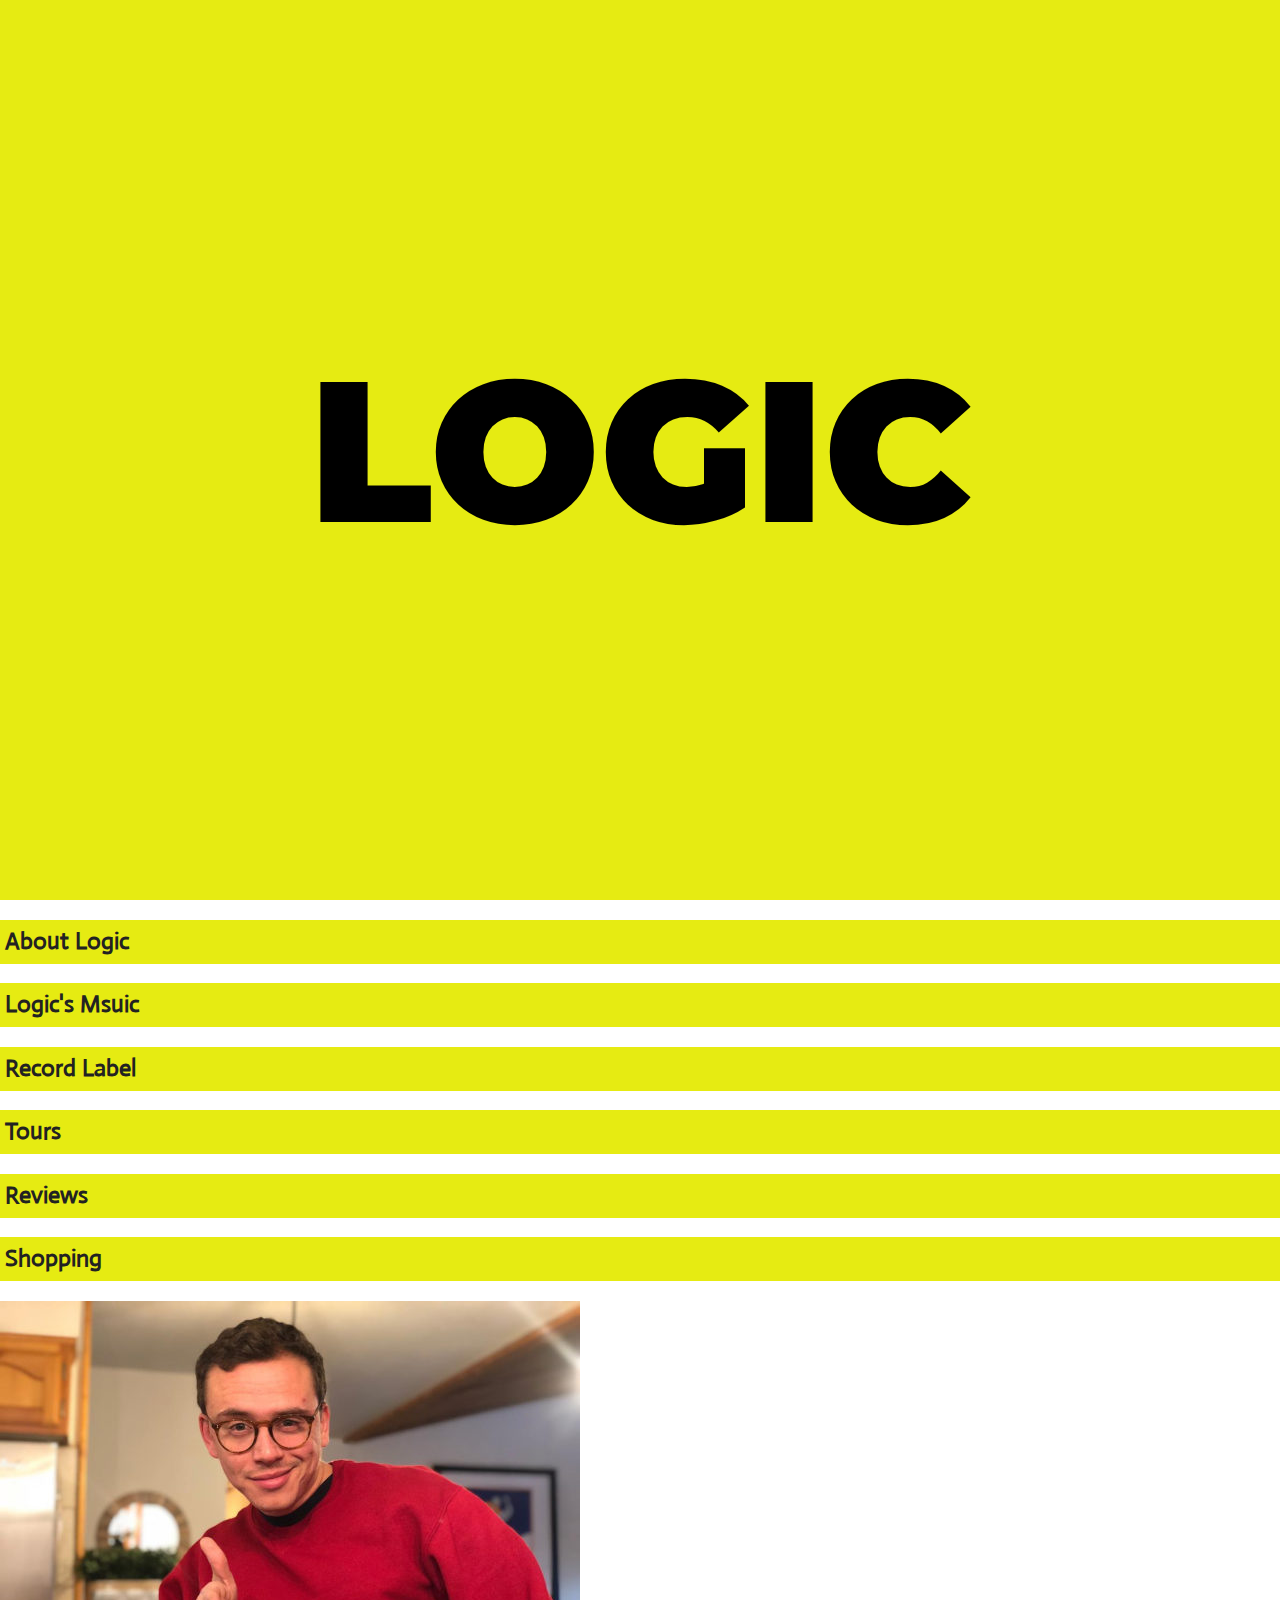
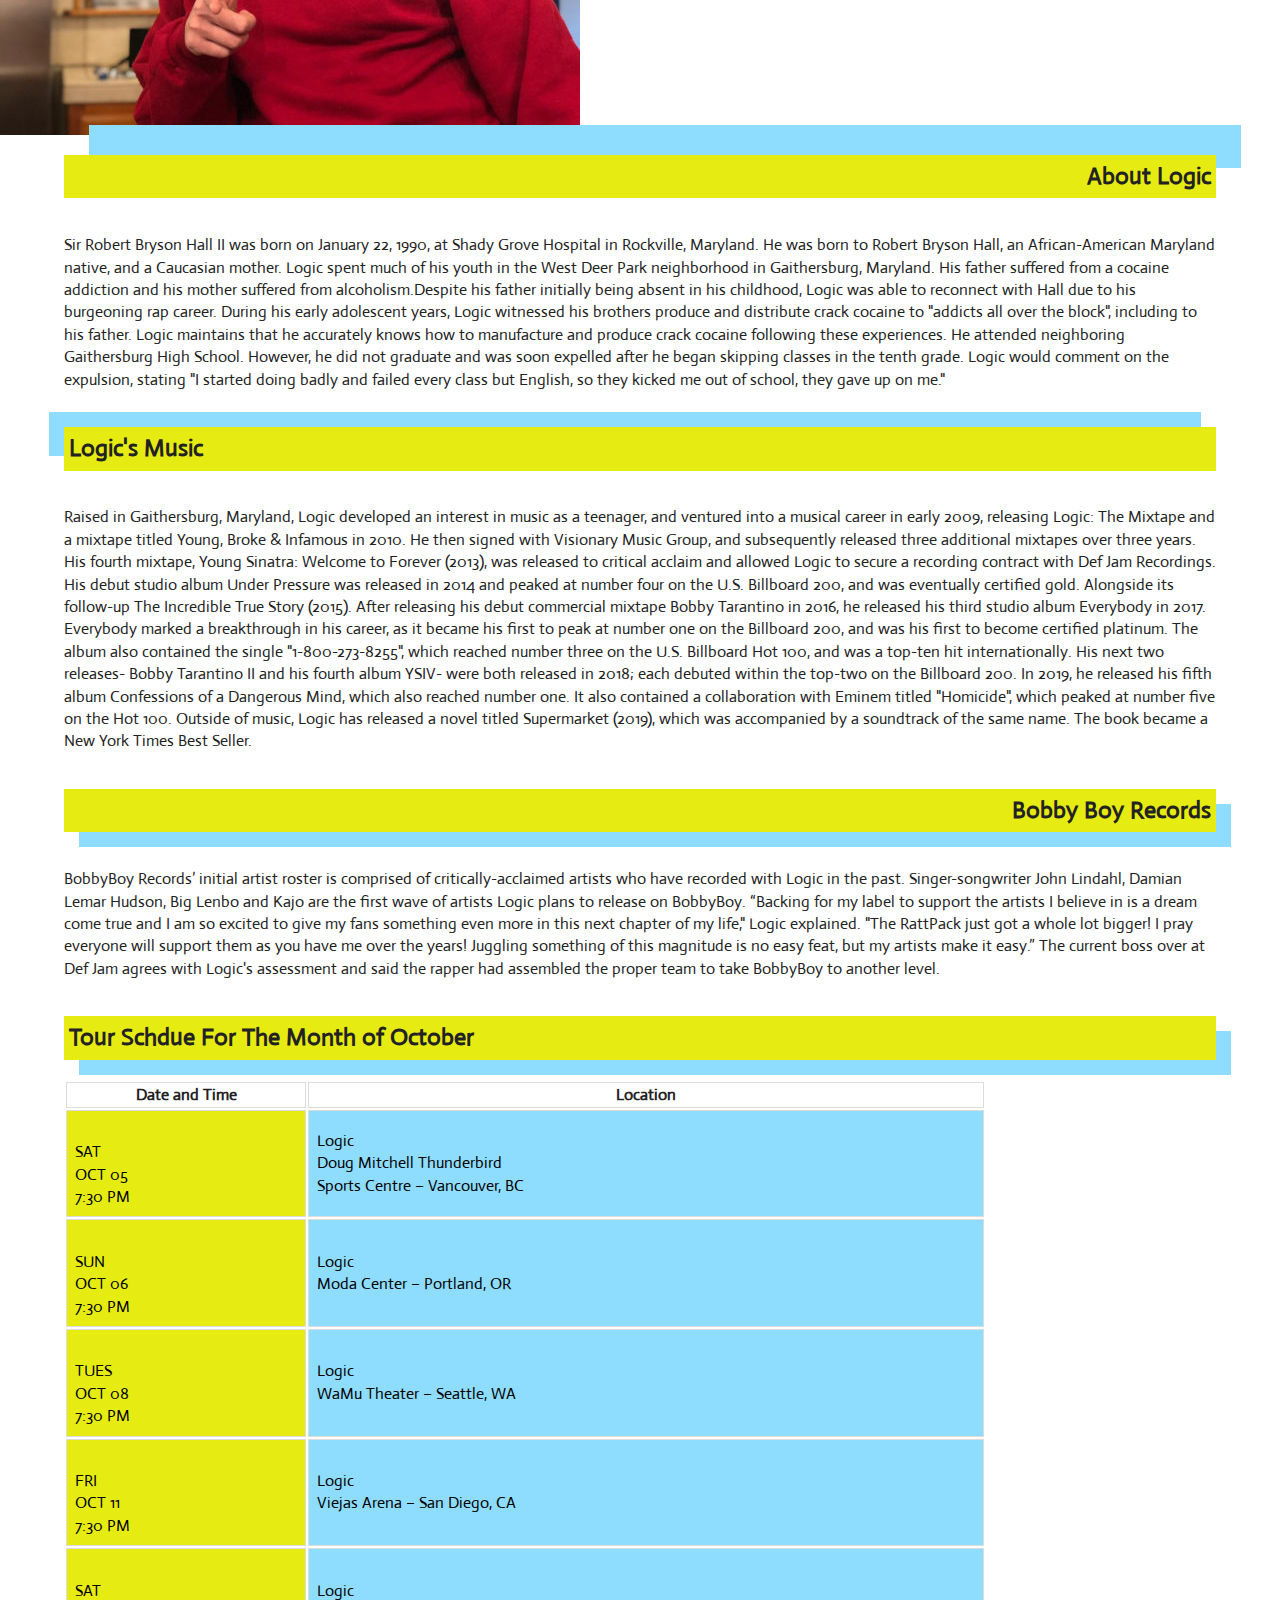
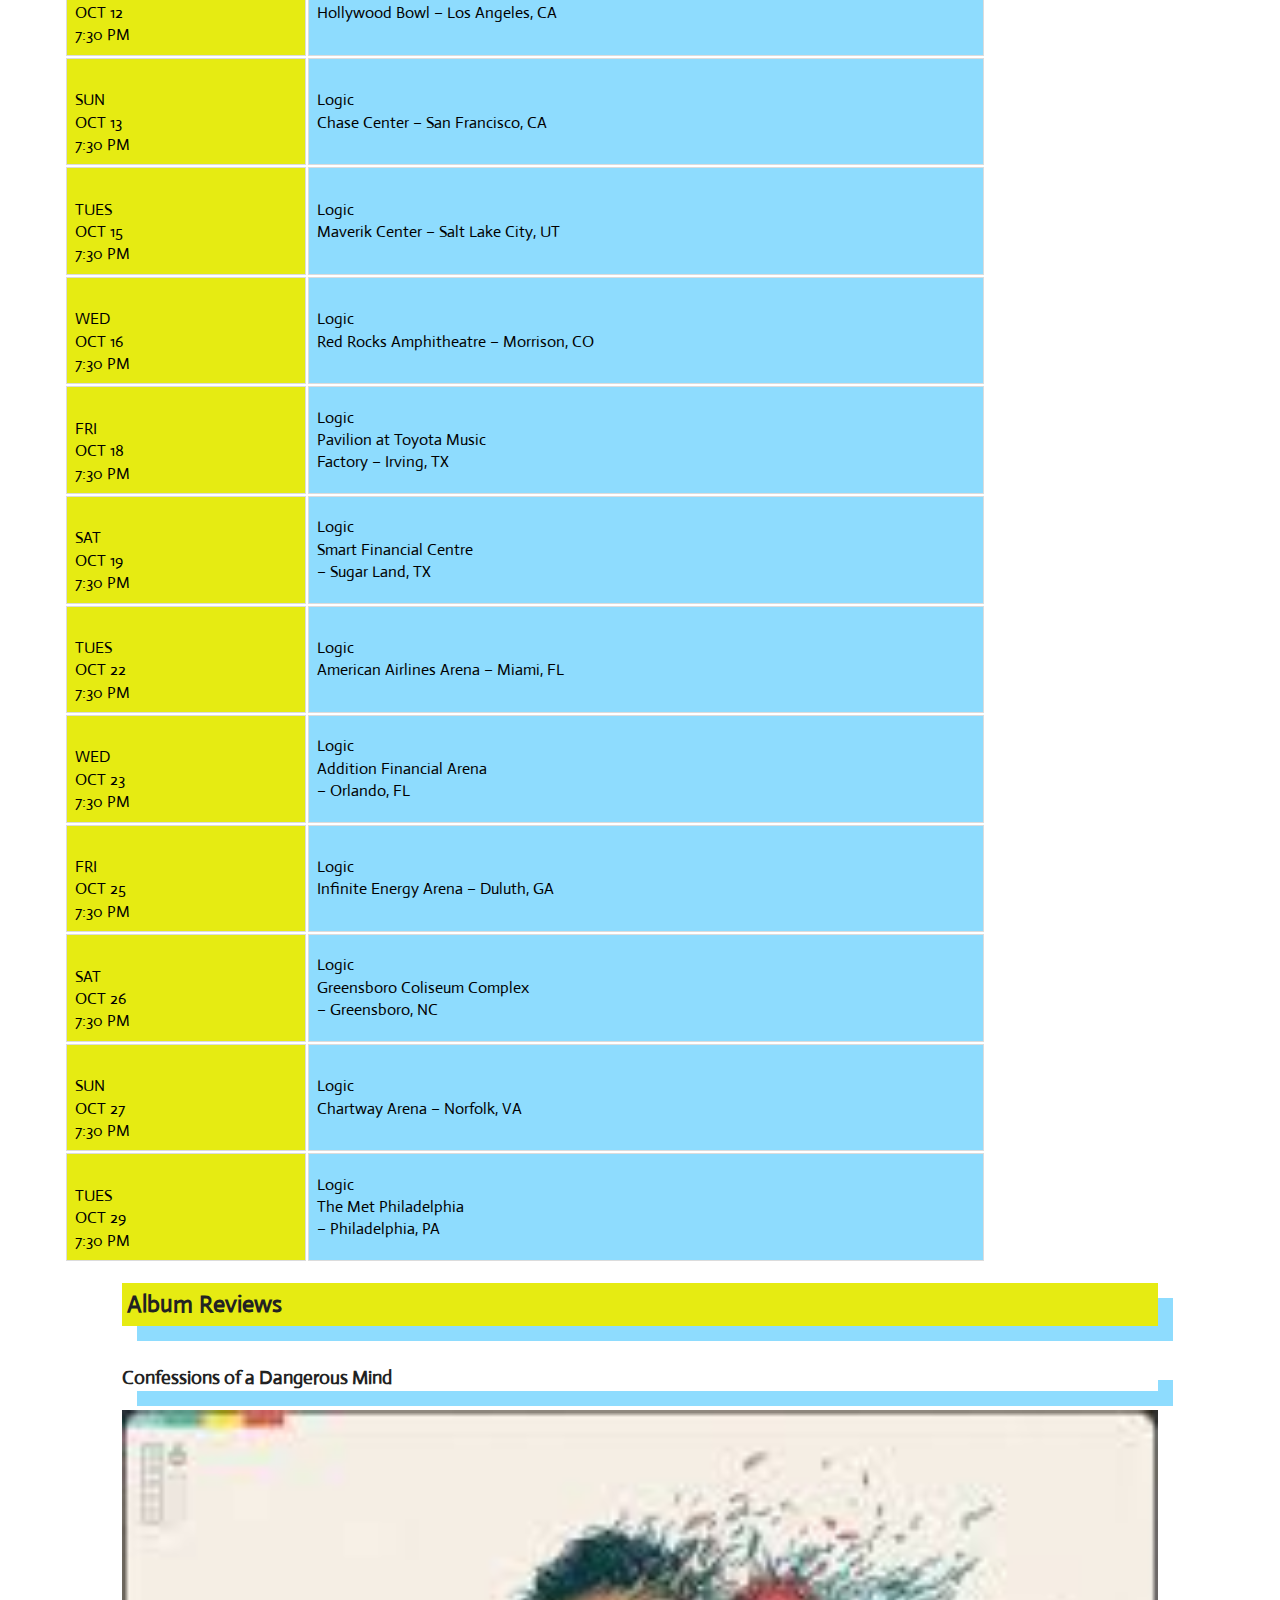
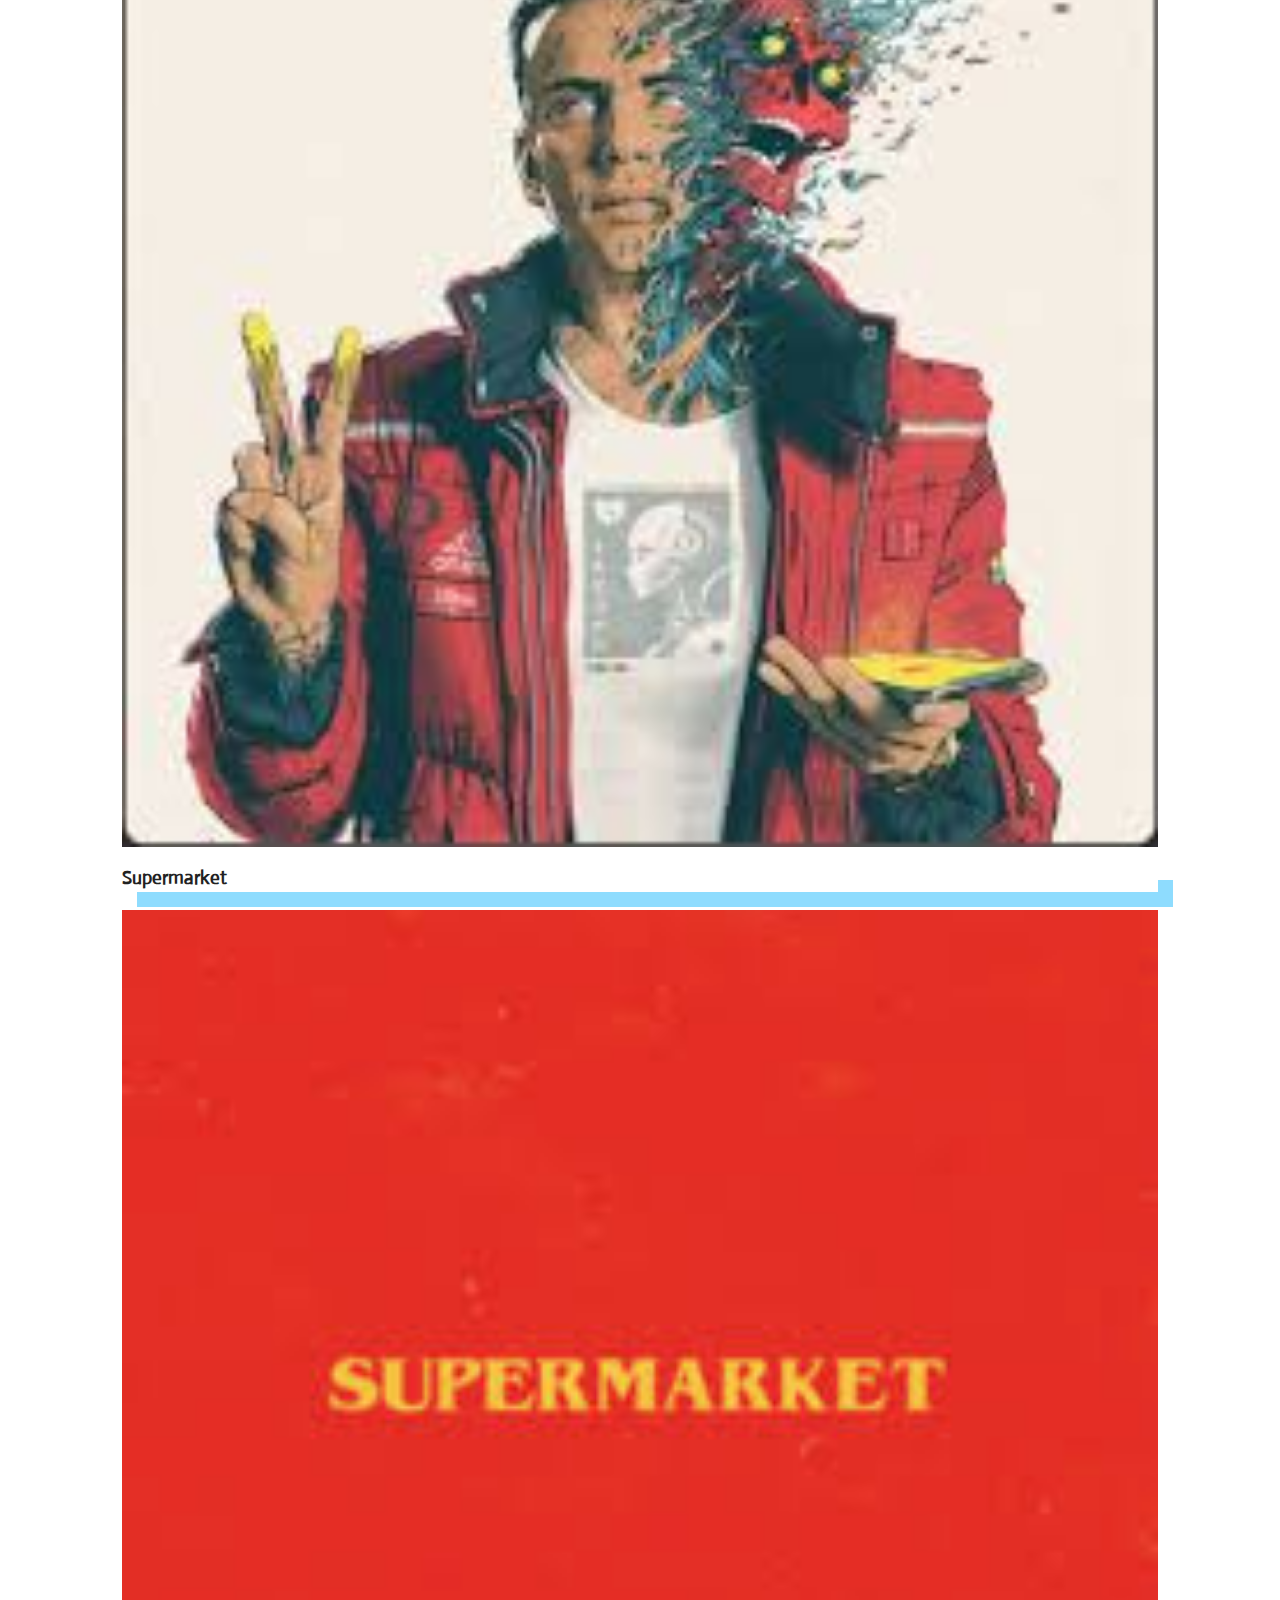
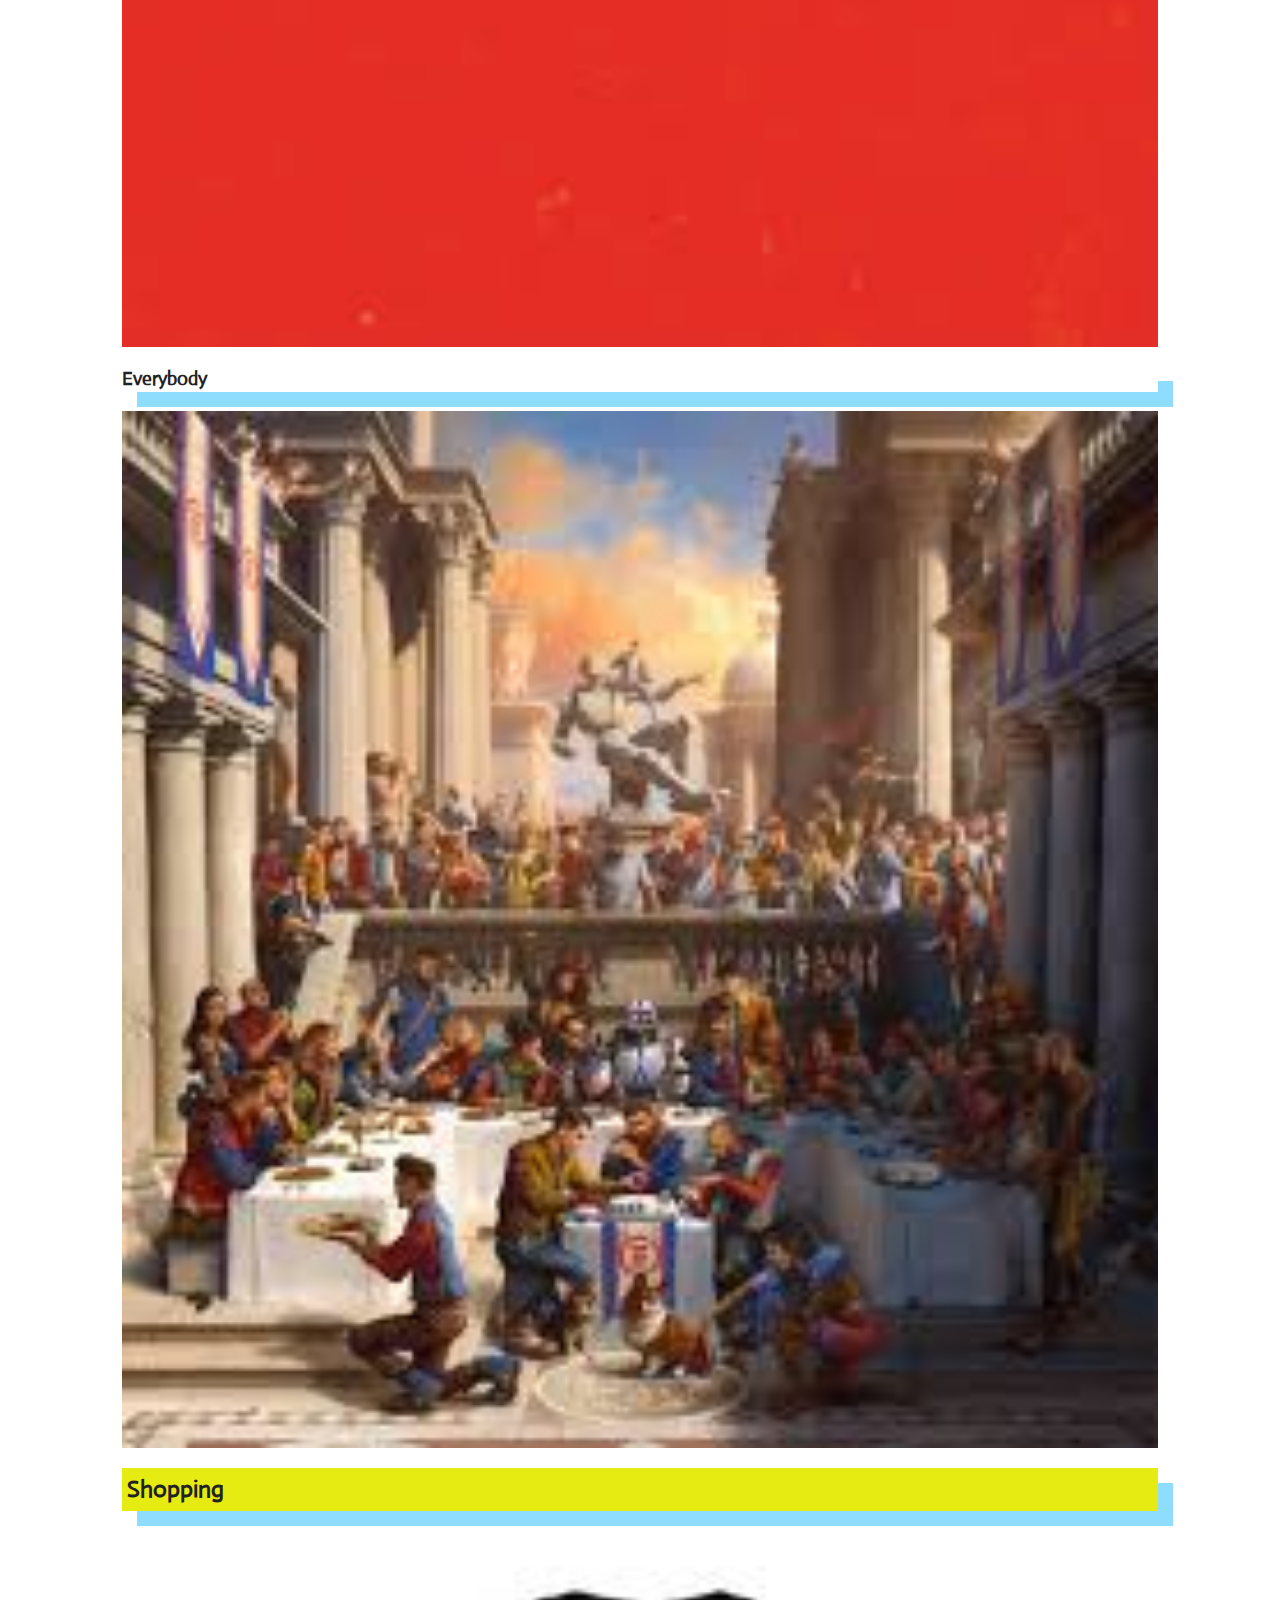
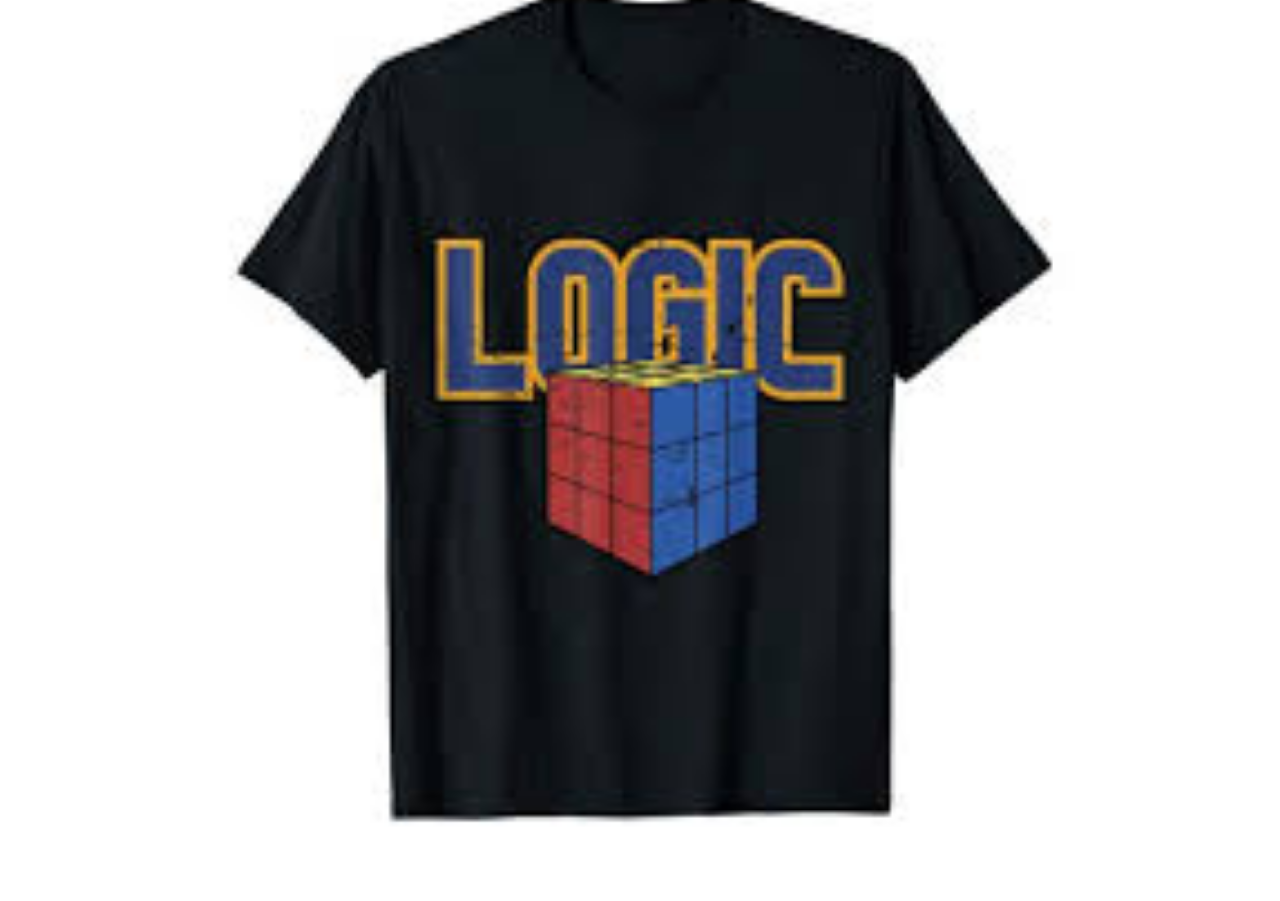
==== Music Coding_Thornsberry/index.html @ 719ff04a "New Changes 10/30" ====
<!doctype html>
<html class="no-js" lang="">

<head>
  <meta charset="utf-8">
  <title></title>
  <meta name="description" content="">
  <meta name="viewport" content="width=device-width, initial-scale=1">

  <link rel="manifest" href="site.webmanifest">
  <link rel="apple-touch-icon" href="icon.png">
  <!-- Place favicon.ico in the root directory -->

  <link rel="stylesheet" href="css/normalize.css">
  <link rel="stylesheet" href="css/main.css">
  <link href="https://fonts.googleapis.com/css?family=Montserrat:300,400,500,700,900&display=swap" rel="stylesheet">
<link href="https://fonts.googleapis.com/css?family=Actor|Montserrat:400,900&display=swap" rel="stylesheet">

</head>

<body>

<section class="hero">
  <h1>LOGIC</h1>
</section>

<section class="links">
    <h2>About Logic</h2>
    <h2>Logic's Msuic</h2>
    <h2>Record Label</h2>
    <h2>Tours</h2>
    <h2>Reviews</h2>
    <h2>Shopping</h2>
    <img src= "img/Photo_Logic.jpg"/>

<section class="about">
  <h2 class="logicshadow3">About Logic</h2>

  <p> Sir Robert Bryson Hall II was born on January 22, 1990, at Shady Grove Hospital in Rockville, Maryland. He was born to Robert Bryson Hall, an African-American Maryland native, and a Caucasian mother. Logic spent much of his youth in the West Deer Park neighborhood in Gaithersburg, Maryland. His father suffered from a cocaine addiction and his mother suffered from alcoholism.Despite his father initially being absent in his childhood, Logic was able to reconnect with Hall due to his burgeoning rap career. During his early adolescent years, Logic witnessed his brothers produce and distribute crack cocaine to "addicts all over the block", including to his father. Logic maintains that he accurately knows how to manufacture and produce crack cocaine following these experiences. He attended neighboring Gaithersburg High School. However, he did not graduate and was soon expelled after he began skipping classes in the tenth grade. Logic would comment on the expulsion, stating "I started doing badly and failed every class but English, so they kicked me out of school, they gave up on me."

  </p>

</section>


<section class="music">

  <h2 class="logicshadow2">Logic's Music</h2>

  <p>Raised in Gaithersburg, Maryland, Logic developed an interest in music as a teenager, and ventured into a musical career in early 2009, releasing Logic: The Mixtape and a mixtape titled Young, Broke & Infamous in 2010. He then signed with Visionary Music Group, and subsequently released three additional mixtapes over three years. His fourth mixtape, Young Sinatra: Welcome to Forever (2013), was released to critical acclaim and allowed Logic to secure a recording contract with Def Jam Recordings. His debut studio album Under Pressure was released in 2014 and peaked at number four on the U.S. Billboard 200, and was eventually certified gold. Alongside its follow-up The Incredible True Story (2015). After releasing his debut commercial mixtape Bobby Tarantino in 2016, he released his third studio album Everybody in 2017.
  Everybody marked a breakthrough in his career, as it became his first to peak at number one on the Billboard 200, and was his first to become certified platinum. The album also contained the single "1-800-273-8255", which reached number three on the U.S. Billboard Hot 100, and was a top-ten hit internationally. His next two releases- Bobby Tarantino II and his fourth album YSIV- were both released in 2018; each debuted within the top-two on the Billboard 200.
  In 2019, he released his fifth album Confessions of a Dangerous Mind, which also reached number one. It also contained a collaboration with Eminem titled "Homicide", which peaked at number five on the Hot 100.
  Outside of music, Logic has released a novel titled Supermarket (2019), which was accompanied by a soundtrack of the same name. The book became a New York Times Best Seller.

  </p>

</section>

<section class="record_lable">
  <h2 class="logicshadow">Bobby Boy Records</h2>

  <p>BobbyBoy Records’ initial artist roster is comprised of critically-acclaimed artists who have recorded with Logic in the past.
  Singer-songwriter John Lindahl, Damian Lemar Hudson, Big Lenbo and Kajo are the first wave of artists Logic plans to release on BobbyBoy.
  “Backing for my label to support the artists I believe in is a dream come true and I am so excited to give my fans something even more in this next chapter of my life," Logic explained. "The RattPack just got a whole lot bigger! I pray everyone will support them as you have me over the years! Juggling something of this magnitude is no easy feat, but my artists make it easy.”
  The current boss over at Def Jam agrees with Logic's assessment and said the rapper had assembled the proper team to take BobbyBoy to another level.

  </p>

  </section>

<section class="tours">
  <h2 class="logicshadow">Tour Schdue For The Month of October</h2>

  <html>
  <style>
  table, table td, table th{
  border:1px solid rgba(220,220,220,1);
  }
  </style>
  <body>

  <table>
   <tr>
    <th>Date and Time</th>
    <th>Location</th>
  </tr>

   <tr>
    <td class="yellow_column"><br/>
    SAT<br/>
    OCT 05<br/>
    7:30 PM</td>
    <td class="blue_column">Logic<br/>
    Doug Mitchell Thunderbird<br/>
    Sports Centre – Vancouver, BC</td>
   </tr>

   <tr>
    <td class="yellow_column"><br/>
    SUN<br/>
    OCT 06<br/>
    7:30 PM</td>
    <td class="blue_column">Logic<br/>
    Moda Center – Portland, OR<br/>
    </td>
   </tr>

   <tr>
    <td class="yellow_column"><br/>
    TUES<br/>
    OCT 08<br/>
    7:30 PM</td>
    <td class="blue_column">Logic<br/>
    WaMu Theater – Seattle, WA<br/>
    </td>
   </tr>

    <tr>
     <td class="yellow_column"><br/>
     FRI<br/>
     OCT 11<br/>
     7:30 PM</td>
     <td class="blue_column">Logic<br/>
     Viejas Arena – San Diego, CA<br/>
     </td>
    </tr>

    <tr>
     <td class="yellow_column"><br/>
     SAT<br/>
     OCT 12<br/>
     7:30 PM</td>
     <td class="blue_column">Logic<br/>
     Hollywood Bowl – Los Angeles, CA<br/>
     </td>
    </tr>

    <tr>
     <td class="yellow_column"><br/>
     SUN<br/>
     OCT 13<br/>
     7:30 PM</td>
     <td class="blue_column">Logic<br/>
     Chase Center – San Francisco, CA<br/>
     </td>
    </tr>

    <tr>
     <td class="yellow_column"><br/>
     TUES<br/>
     OCT 15<br/>
     7:30 PM</td>
     <td class="blue_column">Logic<br/>
     Maverik Center – Salt Lake City, UT<br/>
     </td>
    </tr>

    <tr>
     <td class="yellow_column"><br/>
     WED<br/>
     OCT 16<br/>
     7:30 PM</td>
     <td class="blue_column">Logic<br/>
     Red Rocks Amphitheatre – Morrison, CO<br/>
     </td>
    </tr>

    <tr>
     <td class="yellow_column"><br/>
     FRI<br/>
     OCT 18<br/>
     7:30 PM</td>
     <td class="blue_column">Logic<br/>
     Pavilion at Toyota Music<br/>
     Factory – Irving, TX</td>
    </tr>

    <tr>
     <td class="yellow_column"><br/>
     SAT<br/>
     OCT 19<br/>
     7:30 PM</td>
     <td class="blue_column">Logic<br/>
     Smart Financial Centre<br/>
     – Sugar Land, TX</td>
    </tr>

    <tr>
     <td class="yellow_column"><br/>
     TUES<br/>
     OCT 22<br/>
     7:30 PM</td>
     <td class="blue_column">Logic<br/>
     American Airlines Arena – Miami, FL<br/>
     </td>
    </tr>

    <tr>
     <td class="yellow_column"><br/>
     WED<br/>
     OCT 23<br/>
     7:30 PM</td>
     <td class="blue_column">Logic<br/>
     Addition Financial Arena<br/>
     – Orlando, FL</td>
    </tr>

    <tr>
     <td class="yellow_column"><br/>
     FRI<br/>
     OCT 25<br/>
     7:30 PM</td>
     <td class="blue_column">Logic<br/>
     Infinite Energy Arena – Duluth, GA<br/>
     </td>
    </tr>

    <tr>
     <td class="yellow_column"><br/>
     SAT<br/>
     OCT 26<br/>
     7:30 PM</td>
     <td class="blue_column">Logic<br/>
     Greensboro Coliseum Complex<br/>
     – Greensboro, NC</td>
    </tr>

    <tr>
     <td class="yellow_column"><br/>
     SUN<br/>
     OCT 27<br/>
     7:30 PM</td>
     <td class="blue_column">Logic<br/>
     Chartway Arena – Norfolk, VA<br/>
     </td>
    </tr>

    <tr>
     <td class="yellow_column"><br/>
     TUES<br/>
     OCT 29<br/>
     7:30 PM</td>
     <td class="blue_column">Logic<br/>
     The Met Philadelphia<br/>
      – Philadelphia, PA</td>
    </tr>




  </table>

  </body>
  </html>




<section class="ablum_reviews">

  <h2 class="logicshadow">Album Reviews</h2>

      <h3 class="logicshadow"> Confessions of a Dangerous Mind </h3>
      <img src= "img/Homicide_Album.jpg"/>

      <h3 class="logicshadow"> Supermarket </h3>
      <img src= "img/Supermarket_Album.jpg"/>

      <h3 class="logicshadow"> Everybody </h3>
      <img src= "img/Everybody_Album.jpg"/>

</section>

<section class="shopping">

  <h2 class="logicshadow"> Shopping </h2>
        <img src= "img/Cube.jpg"/>

</section>


  <script src="js/vendor/modernizr-3.7.1.min.js"></script>
  <script src="https://code.jquery.com/jquery-3.4.1.min.js" integrity="sha256-CSXorXvZcTkaix6Yvo6HppcZGetbYMGWSFlBw8HfCJo=" crossorigin="anonymous"></script>
  <script>window.jQuery || document.write('<script src="js/vendor/jquery-3.4.1.min.js"><\/script>')</script>
  <script src="js/plugins.js"></script>
  <script src="js/main.js"></script>

</body>

</html>
---- Music Coding_Thornsberry/css/main.css ----
/*! HTML5 Boilerplate v7.2.0 | MIT License | https://html5boilerplate.com/ */

/* main.css 2.0.0 | MIT License | https://github.com/h5bp/main.css#readme */
/*
 * What follows is the result of much research on cross-browser styling.
 * Credit left inline and big thanks to Nicolas Gallagher, Jonathan Neal,
 * Kroc Camen, and the H5BP dev community and team.
 */

/* ==========================================================================
   Base styles: opinionated defaults
   ========================================================================== */

html {
  color: #222;
  font-size: 1em;
  line-height: 1.4;
}

/*
 * Remove text-shadow in selection highlight:
 * https://twitter.com/miketaylr/status/12228805301
 *
 * Vendor-prefixed and regular ::selection selectors cannot be combined:
 * https://stackoverflow.com/a/16982510/7133471
 *
 * Customize the background color to match your design.
 */

::-moz-selection {
  background: #b3d4fc;
  text-shadow: none;
}

::selection {
  background: #b3d4fc;
  text-shadow: none;
}

/*
 * A better looking default horizontal rule
 */

hr {
  display: block;
  height: 1px;
  border: 0;
  border-top: 1px solid #ccc;
  margin: 1em 0;
  padding: 0;
}

/*
 * Remove the gap between audio, canvas, iframes,
 * images, videos and the bottom of their containers:
 * https://github.com/h5bp/html5-boilerplate/issues/440
 */

audio,
canvas,
iframe,
img,
svg,
video {
  vertical-align: middle;
}

/*
 * Remove default fieldset styles.
 */

fieldset {
  border: 0;
  margin: 0;
  padding: 0;
}

/*
 * Allow only vertical resizing of textareas.
 */

textarea {
  resize: vertical;
}

/* ==========================================================================
   Browser Upgrade Prompt
   ========================================================================== */

.browserupgrade {
  margin: 0.2em 0;
  background: #ccc;
  color: #000;
  padding: 0.2em 0;
}

/* ==========================================================================
   Author's custom styles
   ========================================================================== */

body{
  font-family: 'Actor', sans-serif;
}

h2{
  background-color: #E6EB12;
  padding: 5px;
}

.logicshadow{
  box-shadow: 15px 15px rgba(142,220,254,1);
}

.logicshadow2{
  box-shadow: -15px -15px rgba(142,220,254,1);
}

.logicshadow3{
  box-shadow: 25px -30px rgba(142,220,254,1);
}


   .hero{
     height: 100vh;
     width: 100%;
     background-color: #E6EB12;
     display: flex;
     justify-content: center;
     align-items: center;
   }

   .hero h1{
     font-family: 'Montserrat', sans-serif;
     font-weight: 900 !important;
     font-size: 200px;
     color: #000;
   }

   .about{
     width: 90%;
     display: flex;
     align-items: right;
     margin: 0 auto;
     flex-direction: column;
   }

    .about h2{
      font-family: 'Actor', Regular;
      font-size: 70px
      color:#000;
      text-align: right;
    }

    .music h2{
      font-family: 'Actor', Regular;
      font-size: 70px
      color:#000;
      text-align: left;

    }

    .music{
      width: 90%;
      display: flex;
      align-items: left;
      margin: 0 auto;
      flex-direction: column;
    }

    .record_lable h2{
      font-family: 'Actor', Regular;
      font-size: 70px
      color:#000;
      text-align: right;

    }

    .record_lable{
      width: 90%;
      display: flex;
      align-items: right;
      margin: 0 auto;
      flex-direction: column;
    }


    .tours h2{
      font-family: 'Actor', Regular;
      font-size: 70px
      color:#000;
      text-align: left;

    }

    .tours{
      width: 90%;
      display: flex;
      align-items: left;
      margin: 0 auto;
      flex-direction: column;
    }

    table{
      width: 80%;
      border: none;

    }
    tr{
      padding: 8px;
    }
    td{
       padding: 8px;
       font-size: 16px;
       color: #000;
       border: none;
     }
     .yellow_column{
       background-color: #E6EB12;
     }
     .blue_column{
       background-color: #8EDCFE;
     }

     .ablumreviews h2{
      font-family: 'Actor', Regular;
      font-size: 70px
      color:#000;
      text-align: right;

    }

    .ablum_reviews{
      width: 90%;
      display: flex;
      align-items: right;
      margin: 0 auto;
      flex-direction: column;
    }

    .shopping h2{
      font-family: 'Actor', Regular;
      font-size: 70px
      color:#000;
      text-align: left;

    }

    .shopping{
      width: 90%;
      display: flex;
      align-items: left;
      margin: 0 auto;
      flex-direction: column;
    }

    table{
    border: 0px !important;
    }




/* ==========================================================================
   Helper classes
   ========================================================================== */

/*
 * Hide visually and from screen readers
 */

.hidden {
  display: none !important;
}

/*
* Hide only visually, but have it available for screen readers:
* https://snook.ca/archives/html_and_css/hiding-content-for-accessibility
*
* 1. For long content, line feeds are not interpreted as spaces and small width
*    causes content to wrap 1 word per line:
*    https://medium.com/@jessebeach/beware-smushed-off-screen-accessible-text-5952a4c2cbfe
*/

.sr-only {
  border: 0;
  clip: rect(0, 0, 0, 0);
  height: 1px;
  margin: -1px;
  overflow: hidden;
  padding: 0;
  position: absolute;
  white-space: nowrap;
  width: 1px;
  /* 1 */
}

/*
* Extends the .sr-only class to allow the element
* to be focusable when navigated to via the keyboard:
* https://www.drupal.org/node/897638
*/

.sr-only.focusable:active,
.sr-only.focusable:focus {
  clip: auto;
  height: auto;
  margin: 0;
  overflow: visible;
  position: static;
  white-space: inherit;
  width: auto;
}

/*
* Hide visually and from screen readers, but maintain layout
*/

.invisible {
  visibility: hidden;
}

/*
* Clearfix: contain floats
*
* For modern browsers
* 1. The space content is one way to avoid an Opera bug when the
*    `contenteditable` attribute is included anywhere else in the document.
*    Otherwise it causes space to appear at the top and bottom of elements
*    that receive the `clearfix` class.
* 2. The use of `table` rather than `block` is only necessary if using
*    `:before` to contain the top-margins of child elements.
*/

.clearfix:before,
.clearfix:after {
  content: " ";
  /* 1 */
  display: table;
  /* 2 */
}

.clearfix:after {
  clear: both;
}

/* ==========================================================================
   EXAMPLE Media Queries for Responsive Design.
   These examples override the primary ('mobile first') styles.
   Modify as content requires.
   ========================================================================== */

@media only screen and (min-width: 35em) {
  /* Style adjustments for viewports that meet the condition */
}

@media print,
  (-webkit-min-device-pixel-ratio: 1.25),
  (min-resolution: 1.25dppx),
  (min-resolution: 120dpi) {
  /* Style adjustments for high resolution devices */
}

/* ==========================================================================
   Print styles.
   Inlined to avoid the additional HTTP request:
   https://www.phpied.com/delay-loading-your-print-css/
   ========================================================================== */

@media print {
  *,
  *:before,
  *:after {
    background: transparent !important;
    color: #000 !important;
    /* Black prints faster */
    -webkit-box-shadow: none !important;
    box-shadow: none !important;
    text-shadow: none !important;
  }
  a,
  a:visited {
    text-decoration: underline;
  }
  a[href]:after {
    content: " (" attr(href) ")";
  }
  abbr[title]:after {
    content: " (" attr(title) ")";
  }
  /*
     * Don't show links that are fragment identifiers,
     * or use the `javascript:` pseudo protocol
     */
  a[href^="#"]:after,
  a[href^="javascript:"]:after {
    content: "";
  }
  pre {
    white-space: pre-wrap !important;
  }
  pre,
  blockquote {
    border: 1px solid #999;
    page-break-inside: avoid;
  }
  /*
     * Printing Tables:
     * https://web.archive.org/web/20180815150934/http://css-discuss.incutio.com/wiki/Printing_Tables
     */
  thead {
    display: table-header-group;
  }
  tr,
  img {
    page-break-inside: avoid;
  }
  p,
  h2,
  h3 {
    orphans: 3;
    widows: 3;
  }
  h2,
  h3 {
    page-break-after: avoid;
  }
}
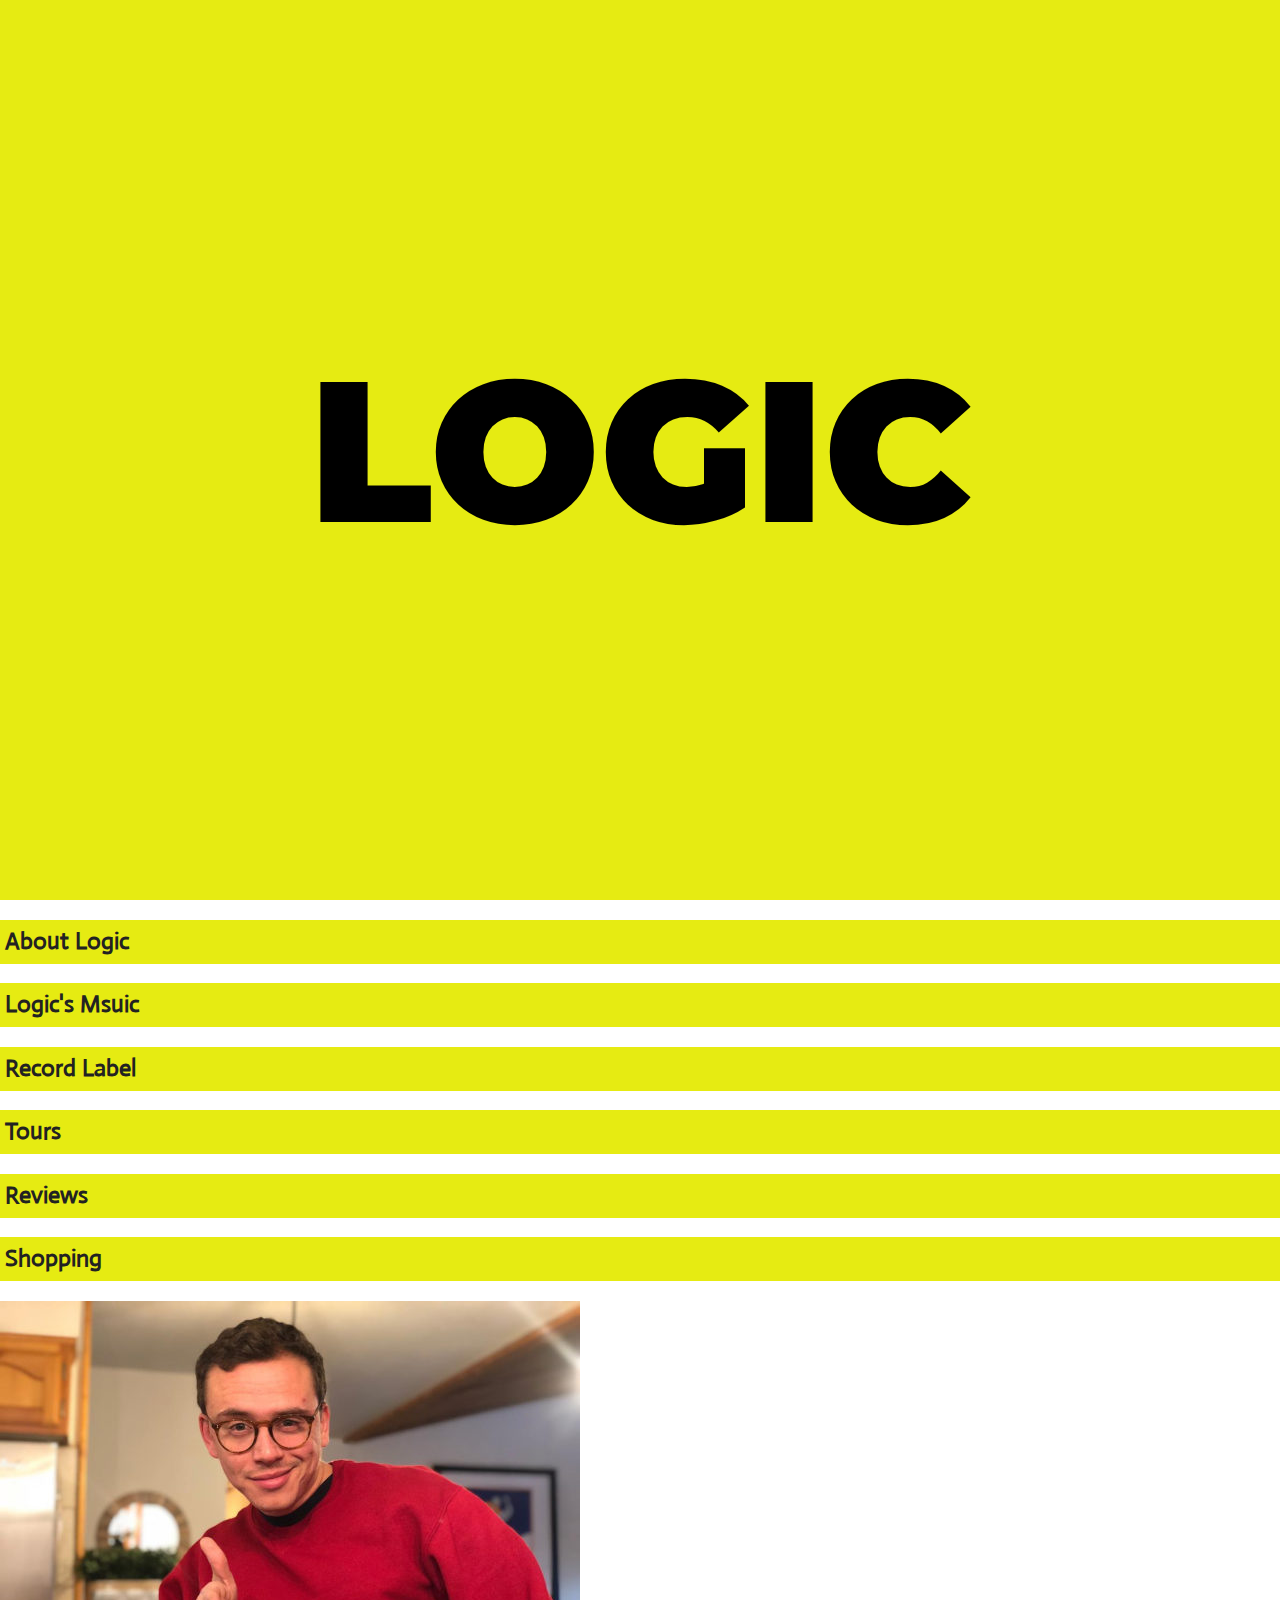
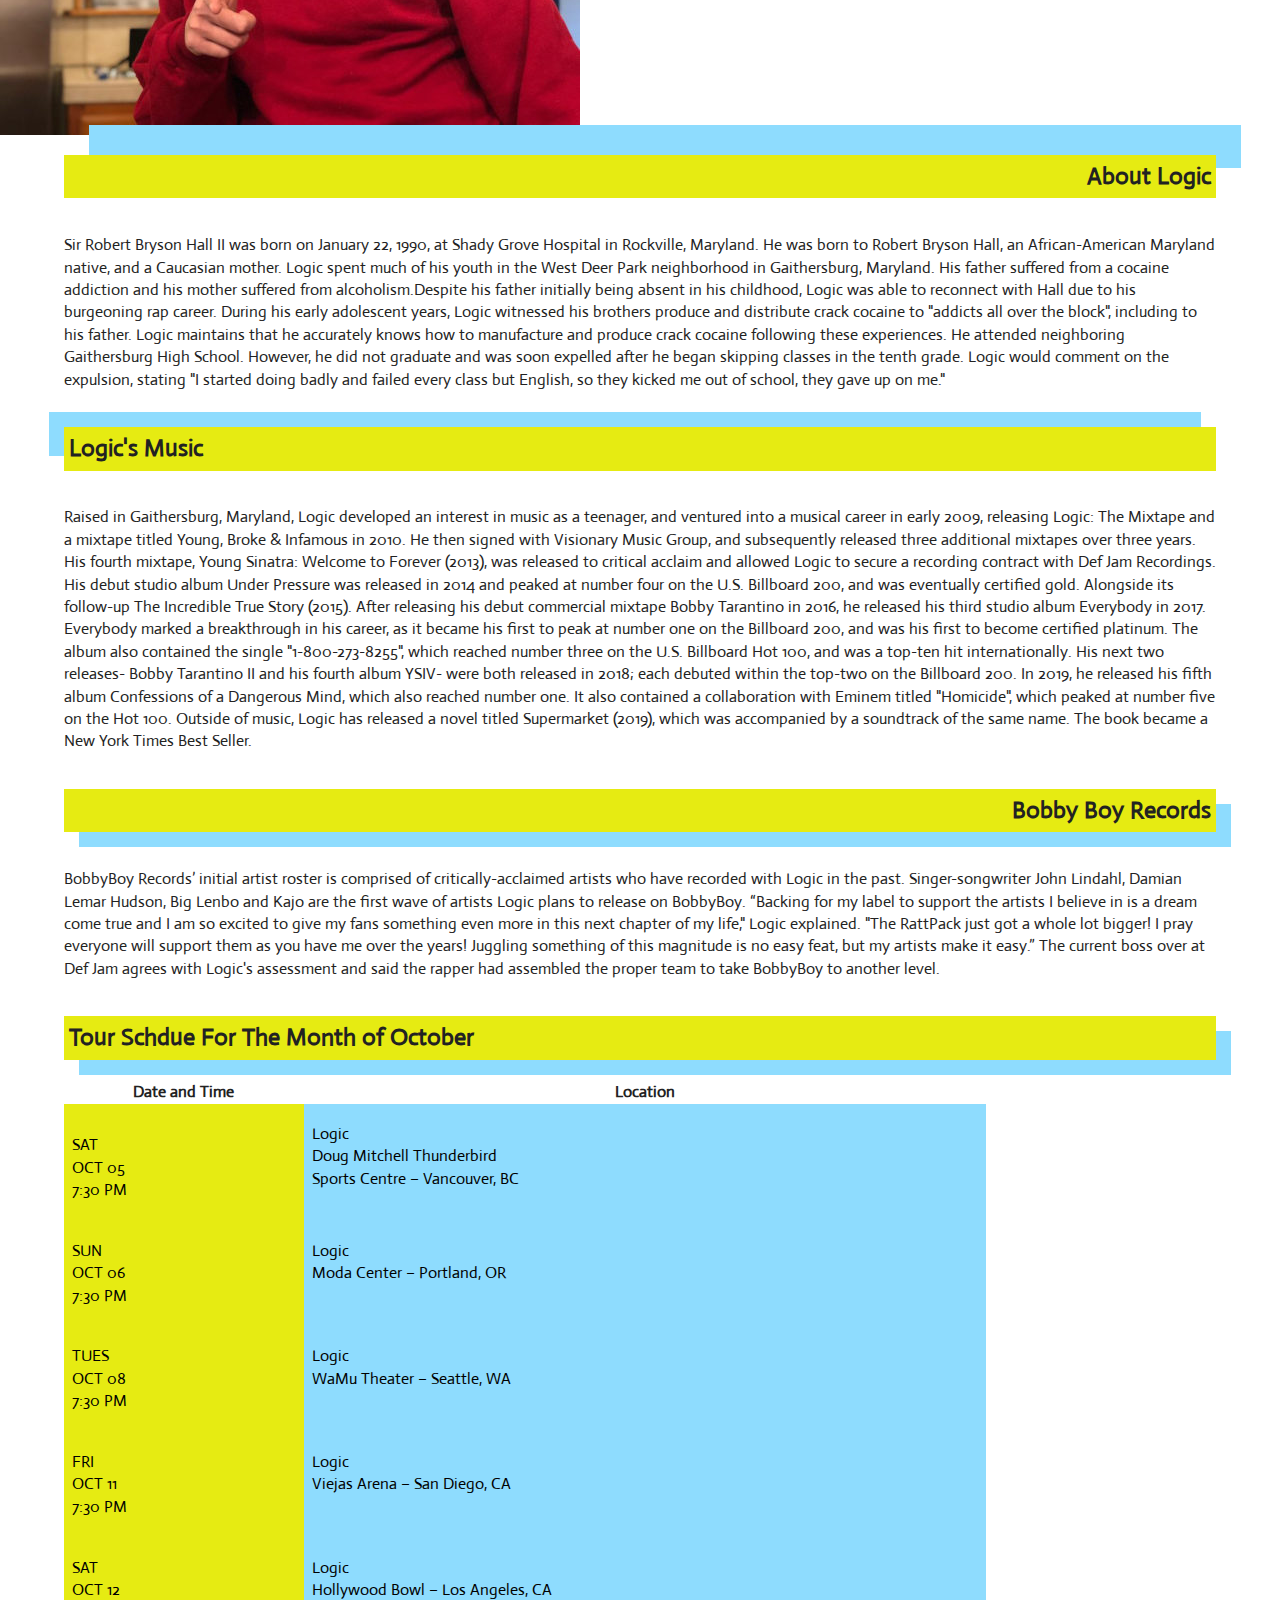
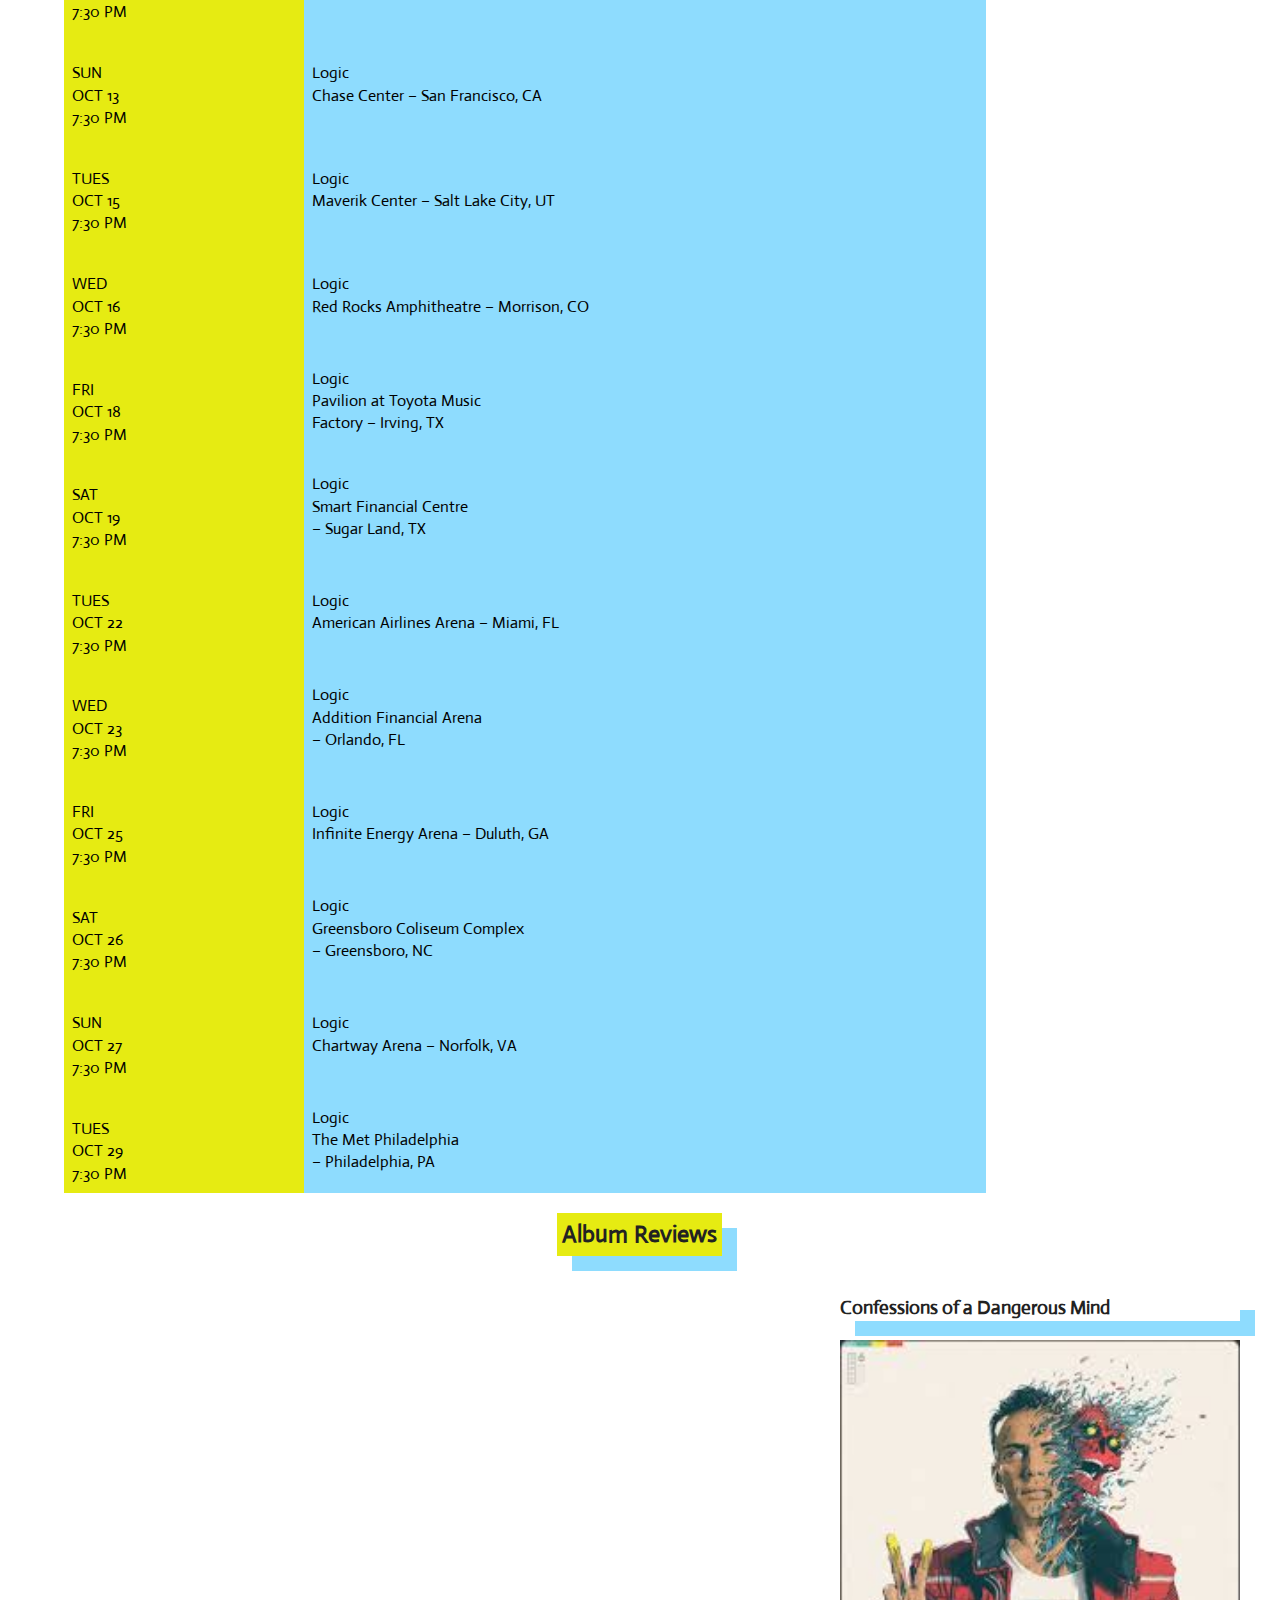
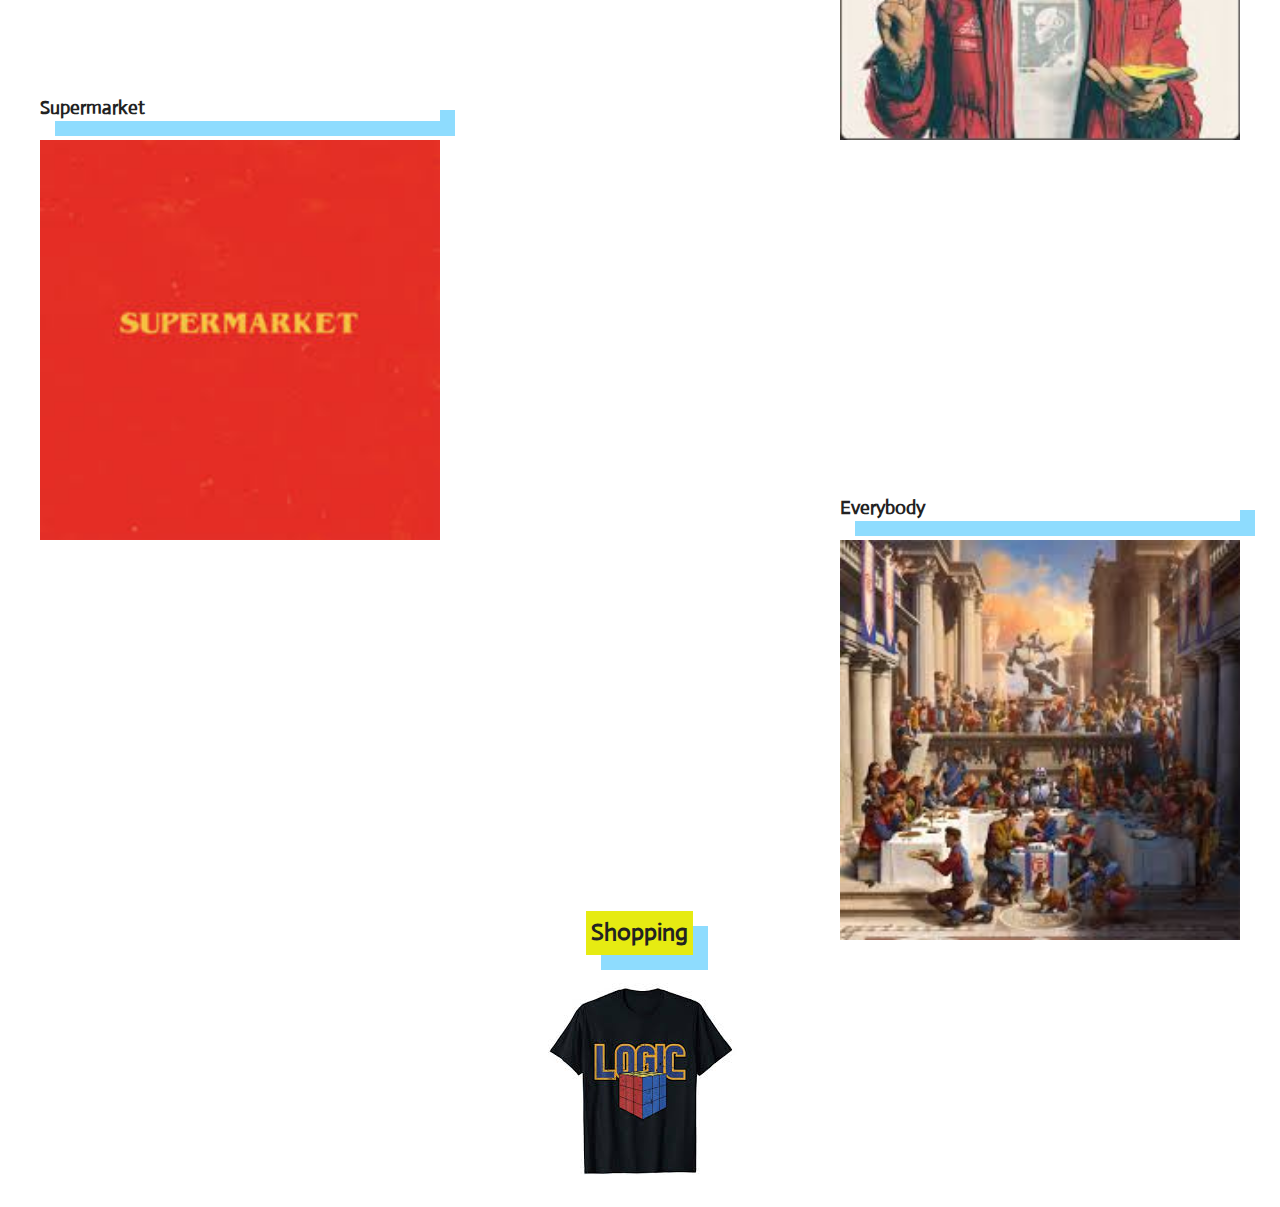
==== commit ba055b13: "Tim's Edits" ====
--- a/Music Coding_Thornsberry/index.html
+++ b/Music Coding_Thornsberry/index.html
@@ -72,14 +72,10 @@
   <h2 class="logicshadow">Tour Schdue For The Month of October</h2>
 
   <html>
-  <style>
-  table, table td, table th{
-  border:1px solid rgba(220,220,220,1);
-  }
-  </style>
+
   <body>
 
-  <table>
+  <table style="style=border-collapse: collapse; border: none;">
    <tr>
     <th>Date and Time</th>
     <th>Location</th>
@@ -260,14 +256,20 @@
 
   <h2 class="logicshadow">Album Reviews</h2>
 
+    <div class="albums leftside">
       <h3 class="logicshadow"> Confessions of a Dangerous Mind </h3>
       <img src= "img/Homicide_Album.jpg"/>
-
+    </div>
+
+    <div class="albums rightside">
       <h3 class="logicshadow"> Supermarket </h3>
       <img src= "img/Supermarket_Album.jpg"/>
-
+      </div>
+
+    <div class="albums leftside">
       <h3 class="logicshadow"> Everybody </h3>
       <img src= "img/Everybody_Album.jpg"/>
+    </div>
 
 </section>
 
--- a/Music Coding_Thornsberry/css/main.css
+++ b/Music Coding_Thornsberry/css/main.css
@@ -203,11 +203,10 @@
     table{
       width: 80%;
       border: none;
-
-    }
-    tr{
-      padding: 8px;
-    }
+      border-collapse: collapse;
+    }
+
+
     td{
        padding: 8px;
        font-size: 16px;
@@ -232,9 +231,12 @@
     .ablum_reviews{
       width: 90%;
       display: flex;
-      align-items: right;
+      justify-content: center;
+      align-items: center;
       margin: 0 auto;
       flex-direction: column;
+      position: relative;
+      margin-bottom: 15px;
     }
 
     .shopping h2{
@@ -248,14 +250,38 @@
     .shopping{
       width: 90%;
       display: flex;
-      align-items: left;
+      justify-content: center;
+      align-items: center;
       margin: 0 auto;
       flex-direction: column;
+      position: relative;
+      margin-bottom: 15px;
     }
 
     table{
     border: 0px !important;
     }
+
+    .albums{
+      width: 400px;
+      height: 400px;
+    }
+
+    .albums img{
+      width: 400px;
+      height: auto;
+    }
+
+    .leftside{
+      position: relative;
+      left: 400px;
+    }
+
+    .rightside{
+      position: relative;
+      right: 400px;
+    }
+
 
 
 
